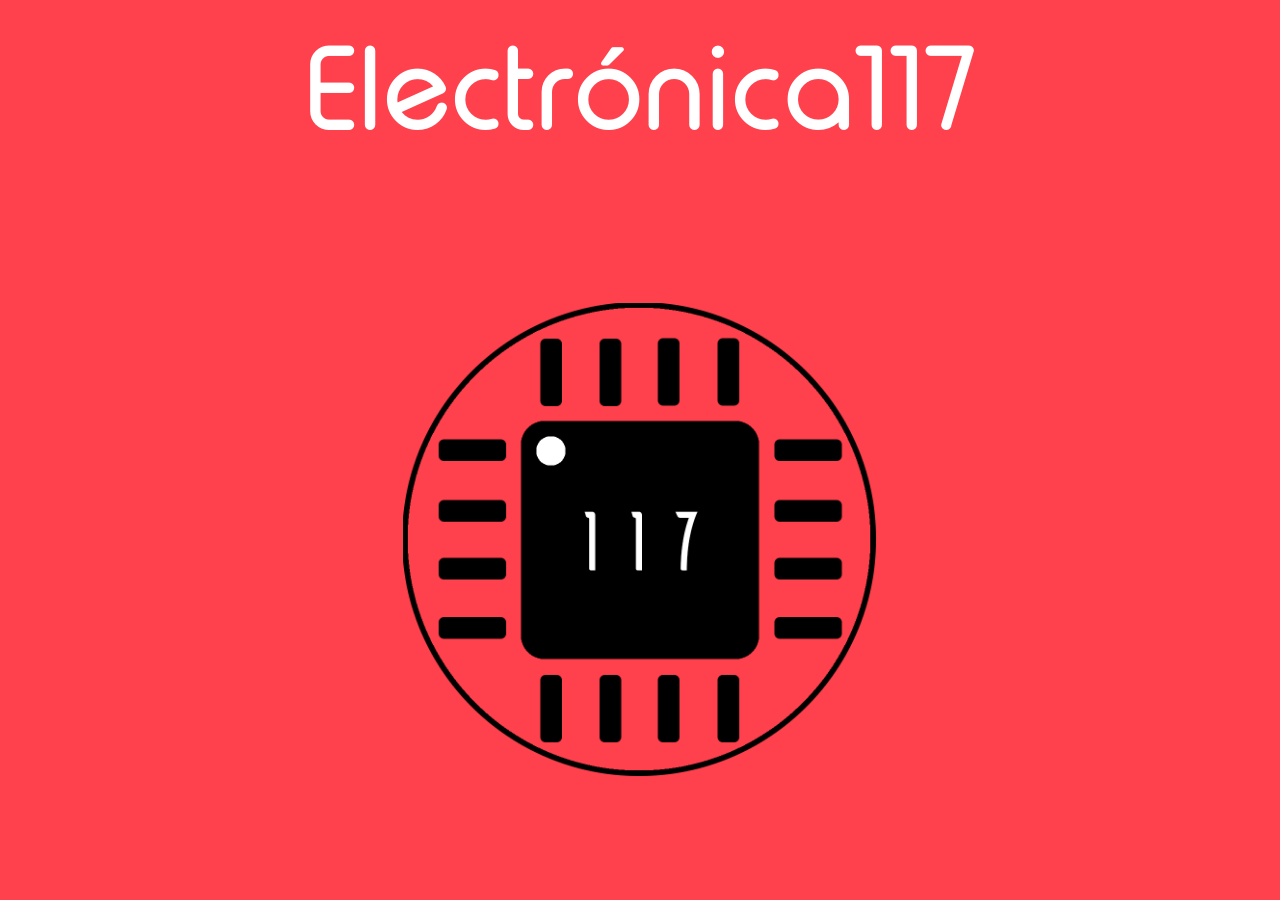
==== docs/index.html @ 356f7d0e "Pag Pag" ====
<!DOCTYPE html>
<html lang="en" dir="ltr">
  <head>
    <meta charset="utf-8">
    <link href="https://fonts.googleapis.com/icon?family=Material+Icons"
     rel="stylesheet">
    <link rel="stylesheet" href="Assets/style/style.css">
    <link rel="manifest" href="./manifest.json"/>
    <title>Android MQTT</title>
    <link  rel="icon"   href="Assets/img/icon/Logo32x32.png" type="image/png" />
  </head>
  <body>

<!--Inicio-->
    <section class="inicio">
      <div class="tituloInicio"><p>Electrónica117</p></div>
      <div class="imgInicio"><img src="Assets/img/Inicio/LogoBorde.png"></div>
    </section>

    
    <script type="text/javascript" src="Assets/scripts/scripts.js"></script>

  </body>
</html>
---- docs/Assets/style/style.css ----
*{
  padding: 0;
  margin: 0;
}
html {
  scroll-behavior: smooth;
}
@font-face {
  font-family: Ailerons;
  src: url("../../fonts/Ailerons.otf");
}
@font-face {
  font-family: Round;
  src: url("../../fonts/Round.otf");
}



/***** 09/09/2020 ******/
/***********************/
/* Inicio de la pagina */
/***********************/
.inicio{
  background-image: url("../img/Inicio/FondoRojo.png");
  background-size: cover;
  width: 100%;
  height: 100vh;
  display: flex;
  flex-direction: column;
  align-items: center;
}

.tituloInicio{
  width: 100%;
  height: 20%;
  color: white;
  display: flex;
  justify-content: center;
}
.tituloInicio p{
  width: 100%;
  height: 100%;
  display: flex;
  align-items: center;
  justify-content: center;
  font-family: Round;
  font-size: 9vw;

}

.imgInicio{
  width: 100%;
  height: 80%;
  display: flex;
  align-items: center;
  justify-content: center; 
}

.imgInicio img{
  width: auto;
  height: auto;
}
/** Ajusta la imagen al contenedor */
@supports(object-fit: cover){
  .imgInicio img{
    height: 37vw;
    object-fit: cover;
    object-position: center center;
  }
}






@media screen and (max-width: 500px) {
  .carrousel,
  .imageContainer {
    width: 100%;
  }
}






@media screen and (max-width: 1024px) {


  /* Inicio */
  /*.tituloInicio{
    display: none;
  }
  .titulo-mobile-inicio{
    display: flex;
  }
*/


}
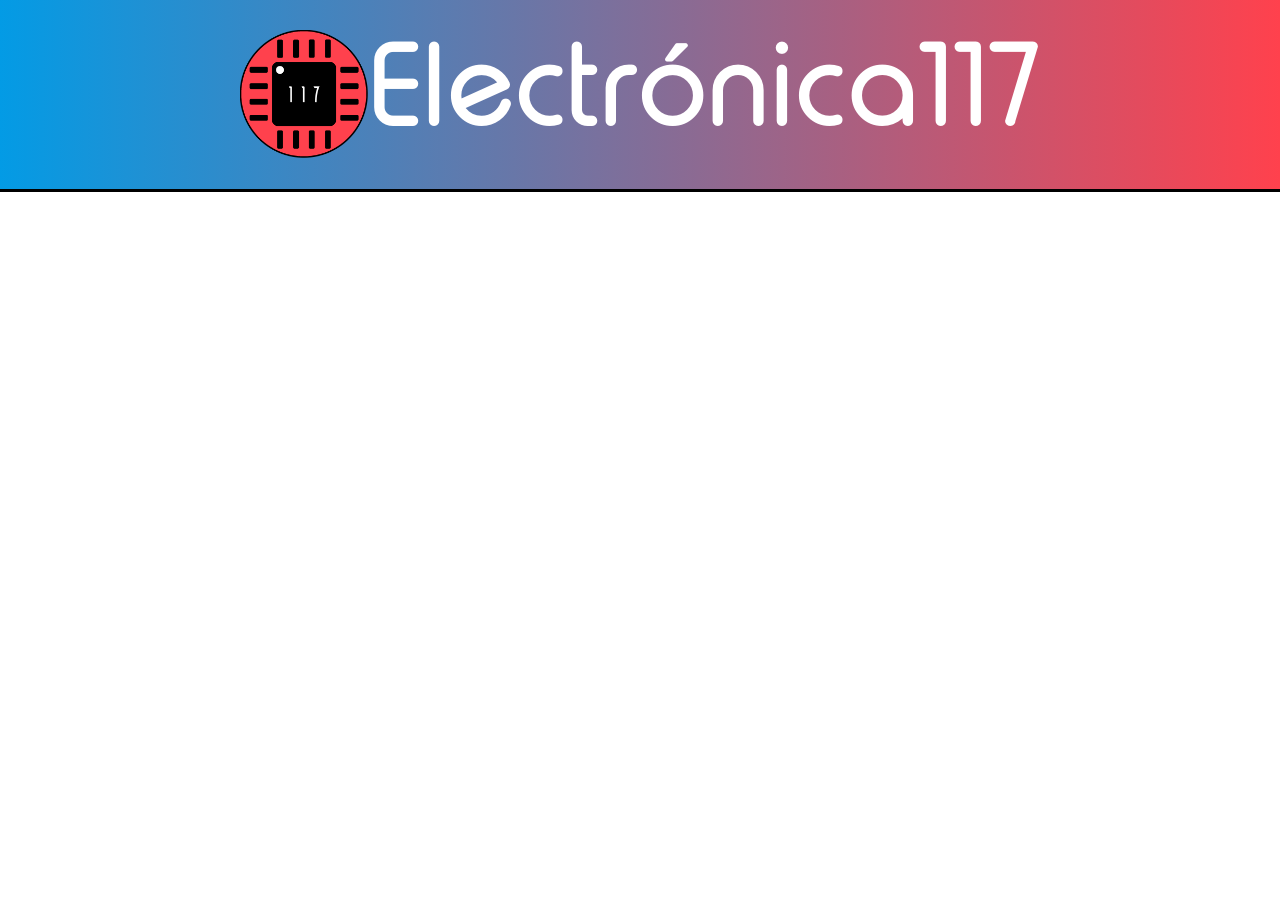
==== commit ed1bc1f4: ". ." ====
--- a/docs/index.html
+++ b/docs/index.html
@@ -2,23 +2,39 @@
 <html lang="en" dir="ltr">
   <head>
     <meta charset="utf-8">
+    <meta name="viewport" content="width=device-width, initial-scale=1">
     <link href="https://fonts.googleapis.com/icon?family=Material+Icons"
      rel="stylesheet">
     <link rel="stylesheet" href="Assets/style/style.css">
     <link rel="manifest" href="./manifest.json"/>
+    <link rel="stylesheet" href="https://stackpath.bootstrapcdn.com/bootstrap/4.5.2/css/bootstrap.min.css" integrity="sha384-JcKb8q3iqJ61gNV9KGb8thSsNjpSL0n8PARn9HuZOnIxN0hoP+VmmDGMN5t9UJ0Z" crossorigin="anonymous">
     <title>Android MQTT</title>
     <link  rel="icon"   href="Assets/img/icon/Logo32x32.png" type="image/png" />
   </head>
   <body>
 
+
+    
 <!--Inicio-->
-    <section class="inicio">
-      <div class="tituloInicio"><p>Electrónica117</p></div>
-      <div class="imgInicio"><img src="Assets/img/Inicio/LogoBorde.png"></div>
-    </section>
+  <section class="inicio">
+    <div class="imgInicio">
+      <a href="https://electronica117.github.io">
+        <img src="Assets/img/Inicio/LogoBorde.png">
+      </a>
+    </div>
+    <div class="tituloInicio"><p>Electrónica117</p></div>
+  </section>
+
+
+
+
+
+
 
     
     <script type="text/javascript" src="Assets/scripts/scripts.js"></script>
-
+    <script src="https://code.jquery.com/jquery-3.5.1.slim.min.js" integrity="sha384-DfXdz2htPH0lsSSs5nCTpuj/zy4C+OGpamoFVy38MVBnE+IbbVYUew+OrCXaRkfj" crossorigin="anonymous"></script>
+    <script src="https://cdn.jsdelivr.net/npm/popper.js@1.16.1/dist/umd/popper.min.js" integrity="sha384-9/reFTGAW83EW2RDu2S0VKaIzap3H66lZH81PoYlFhbGU+6BZp6G7niu735Sk7lN" crossorigin="anonymous"></script>
+    <script src="https://stackpath.bootstrapcdn.com/bootstrap/4.5.2/js/bootstrap.min.js" integrity="sha384-B4gt1jrGC7Jh4AgTPSdUtOBvfO8shuf57BaghqFfPlYxofvL8/KUEfYiJOMMV+rV" crossorigin="anonymous"></script>
   </body>
 </html>
--- a/docs/Assets/style/style.css
+++ b/docs/Assets/style/style.css
@@ -4,7 +4,7 @@
 }
 html {
   scroll-behavior: smooth;
-}
+  }
 @font-face {
   font-family: Ailerons;
   src: url("../../fonts/Ailerons.otf");
@@ -21,21 +21,21 @@
 /* Inicio de la pagina */
 /***********************/
 .inicio{
-  background-image: url("../img/Inicio/FondoRojo.png");
   background-size: cover;
   width: 100%;
-  height: 100vh;
+  height: 30%;
   display: flex;
-  flex-direction: column;
+  flex-direction: row;
   align-items: center;
-}
-
-.tituloInicio{
-  width: 100%;
-  height: 20%;
-  color: white;
-  display: flex;
   justify-content: center;
+  border-bottom-color: black;
+  border-bottom-style: solid;
+  border-bottom-width: 3px; 
+  background: rgb(3,155,229);
+  background: linear-gradient(90deg, rgba(3,155,229,1) 0%, rgba(255,65,77,1) 100%);
+/*
+background: rgb(80,201,127);
+background: linear-gradient(90deg, rgba(80,201,127,1) 0%, rgba(16,189,222,1) 100%);*/
 }
 .tituloInicio p{
   width: 100%;
@@ -44,31 +44,17 @@
   align-items: center;
   justify-content: center;
   font-family: Round;
+  color: white;
   font-size: 9vw;
-
 }
-
-.imgInicio{
-  width: 100%;
-  height: 80%;
-  display: flex;
-  align-items: center;
-  justify-content: center; 
+.imgInicio img{
+  width: 10vw;
+  height: auto;
+  transition: all 0.5s;
 }
-
-.imgInicio img{
-  width: auto;
-  height: auto;
+.imgInicio img:hover{
+  transform: scale(1.05);
 }
-/** Ajusta la imagen al contenedor */
-@supports(object-fit: cover){
-  .imgInicio img{
-    height: 37vw;
-    object-fit: cover;
-    object-position: center center;
-  }
-}
-
 
 
 
